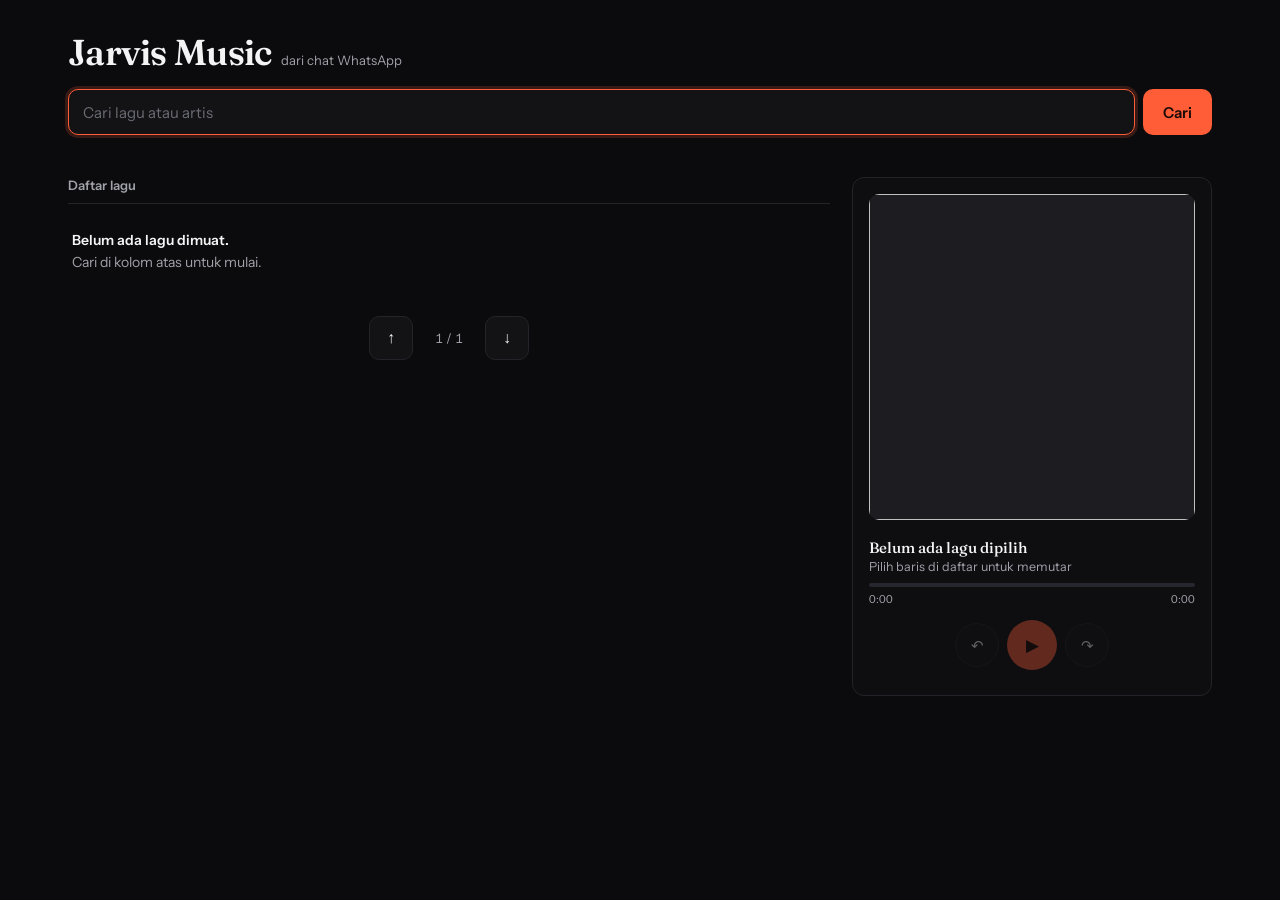
==== music.html @ 71421147 "fix(music): mobile layout — kill horizontal overflow, truncate long titles, reserve player space" ====
<!DOCTYPE html>
<html lang="id">
<head>
<meta charset="UTF-8">
<meta name="viewport" content="width=device-width, initial-scale=1, viewport-fit=cover">
<meta name="theme-color" content="#0b0b0d">
<title>Jarvis Music</title>
<link rel="preconnect" href="https://fonts.googleapis.com">
<link rel="preconnect" href="https://fonts.gstatic.com" crossorigin>
<link href="https://fonts.googleapis.com/css2?family=Fraunces:opsz,wght@9..144,500;9..144,600&family=Instrument+Sans:wght@400;500;600&display=swap" rel="stylesheet">
<style>
  :root {
    --surface: #0b0b0d;
    --raised: #131316;
    --line: #23232a;
    --ink: #f4f4f5;
    --ink-muted: #a1a1aa;
    --accent: #ff5c38;
    --row-h: 72px;
    --pad: 18px;
    --player-h: 168px;
  }

  * { box-sizing: border-box; }

  html, body {
    margin: 0;
    padding: 0;
    background: var(--surface);
    color: var(--ink);
    font-family: "Instrument Sans", -apple-system, BlinkMacSystemFont, "Segoe UI", sans-serif;
    -webkit-font-smoothing: antialiased;
    overscroll-behavior-y: none;
  }

  body {
    min-height: 100dvh;
    padding-bottom: calc(var(--player-h) + env(safe-area-inset-bottom, 0px));
    overflow-x: hidden;
  }

  .page {
    max-width: 1180px;
    margin: 0 auto;
    padding: 0 var(--pad) 32px;
    /* Belt and braces: nothing in this page should ever widen the body. */
    overflow-x: clip;
  }

  header { padding: 32px 0 18px; }

  .wordmark {
    display: flex;
    align-items: baseline;
    gap: 10px;
    flex-wrap: wrap;
  }

  .wordmark h1 {
    font-family: "Fraunces", Georgia, serif;
    font-weight: 600;
    font-size: clamp(26px, 7vw, 36px);
    letter-spacing: -0.02em;
    margin: 0;
    line-height: 1.15;
  }

  .wordmark span {
    color: var(--ink-muted);
    font-size: 13px;
  }

  .search {
    display: flex;
    gap: 8px;
    margin-top: 16px;
  }

  .search input {
    flex: 1;
    min-width: 0;
    height: 46px;
    padding: 0 14px;
    border-radius: 10px;
    border: 1px solid var(--line);
    background: var(--raised);
    color: var(--ink);
    font-family: inherit;
    font-size: 15px;
    outline: none;
  }

  .search input::placeholder { color: #6b6b74; }

  .search input:focus-visible {
    border-color: var(--accent);
    box-shadow: 0 0 0 3px rgba(255, 92, 56, 0.18);
  }

  .search button {
    height: 46px;
    padding: 0 20px;
    border-radius: 10px;
    border: 0;
    background: var(--accent);
    color: #1a0a05;
    font-family: inherit;
    font-size: 15px;
    font-weight: 600;
    cursor: pointer;
  }

  .search button:focus-visible {
    outline: 3px solid rgba(255, 92, 56, 0.5);
    outline-offset: 2px;
  }

  .panes {
    display: grid;
    gap: 22px;
    margin-top: 24px;
  }

  .section-head {
    display: flex;
    align-items: baseline;
    justify-content: space-between;
    gap: 12px;
    padding-bottom: 10px;
    border-bottom: 1px solid var(--line);
  }

  .section-head h2 {
    font-size: 13px;
    font-weight: 600;
    color: var(--ink-muted);
    margin: 0;
  }

  .section-head .count {
    font-size: 13px;
    color: var(--ink-muted);
    font-variant-numeric: tabular-nums;
  }

  ul.tracks { list-style: none; margin: 0; padding: 0; }

  li.track {
    position: relative;
    display: flex;
    align-items: center;
    gap: 12px;
    min-height: var(--row-h);
    padding: 13px 4px 13px 14px;
    border-bottom: 1px solid rgba(35, 35, 42, 0.6);
    cursor: pointer;
    /* Flex children must be allowed to shrink or a long title widens the row. */
    min-width: 0;
    overflow: hidden;
  }

  /* The marker is the selection state: the only thing telling you which
     row the player below is on. Not decoration. */
  li.track::before {
    content: "";
    position: absolute;
    left: 0;
    top: 50%;
    width: 3px;
    border-radius: 2px;
    background: transparent;
    transform: translateY(-50%);
    transition: height .18s ease, background-color .18s ease;
    height: 0;
  }

  li.track.active::before { height: 26px; background: var(--accent); }
  li.track:active { background: rgba(255, 255, 255, 0.03); }
  li.track:focus-visible { outline: 2px solid var(--accent); outline-offset: -2px; }

  .art {
    width: 44px;
    height: 44px;
    border-radius: 6px;
    background: #1c1c21;
    flex: 0 0 auto;
    object-fit: cover;
    display: block;
  }

  .meta { min-width: 0; flex: 1 1 auto; overflow: hidden; }

  .meta .title {
    font-family: "Fraunces", Georgia, serif;
    font-size: 16px;
    font-weight: 500;
    line-height: 1.25;
    margin: 0;
    overflow: hidden;
    text-overflow: ellipsis;
    white-space: nowrap;
  }

  .meta .artist {
    font-size: 13px;
    color: var(--ink-muted);
    margin: 2px 0 0;
    overflow: hidden;
    text-overflow: ellipsis;
    white-space: nowrap;
  }

  .time {
    font-size: 13px;
    color: var(--ink-muted);
    font-variant-numeric: tabular-nums;
    flex: 0 0 auto;
  }

  .state {
    padding: 26px 4px;
    color: var(--ink-muted);
    font-size: 14px;
    line-height: 1.55;
  }

  .state strong { color: var(--ink); font-weight: 600; }

  .skeleton {
    display: flex;
    align-items: center;
    gap: 12px;
    min-height: var(--row-h);
    padding: 10px 4px 10px 14px;
    border-bottom: 1px solid rgba(35, 35, 42, 0.6);
    min-width: 0;
    overflow: hidden;
  }

  .skeleton .bar {
    background: #191920;
    border-radius: 4px;
    animation: breathe 1.4s ease-in-out infinite;
  }

  .skeleton .sq { width: 44px; height: 44px; border-radius: 6px; flex: 0 0 auto; }
  .skeleton .fill { flex: 1 1 auto; min-width: 0; display: grid; gap: 8px; }
  .skeleton .fill i { display: block; height: 10px; max-width: 100%; }
  .skeleton .fill .w1 { width: 62%; }
  .skeleton .fill .w2 { width: 38%; }

  @keyframes breathe {
    0%, 100% { opacity: .5; }
    50% { opacity: .9; }
  }

  .pager {
    display: flex;
    align-items: center;
    justify-content: center;
    gap: 14px;
    padding: 16px 0 4px;
  }

  .pager button {
    width: 44px;
    height: 44px;
    border-radius: 10px;
    border: 1px solid var(--line);
    background: var(--raised);
    color: var(--ink);
    font-size: 16px;
    cursor: pointer;
    line-height: 1;
  }

  .pager button:focus-visible {
    outline: 3px solid rgba(255, 92, 56, 0.5);
    outline-offset: 2px;
  }

  .pager button:disabled { opacity: .35; cursor: default; }

  .pager .pos {
    font-size: 13px;
    color: var(--ink-muted);
    font-variant-numeric: tabular-nums;
    min-width: 44px;
    text-align: center;
  }

  .player {
    position: fixed;
    left: 0;
    right: 0;
    bottom: 0;
    z-index: 20;
    background: #0e0e11;
    border-top: 1px solid var(--line);
    padding: 11px var(--pad) calc(11px + env(safe-area-inset-bottom, 0px));
  }

  .player-inner {
    max-width: 1180px;
    margin: 0 auto;
    display: flex;
    align-items: center;
    gap: 12px;
  }

  .player-row {
    display: flex;
    align-items: center;
    gap: 12px;
    min-width: 0;
    flex: 1 1 auto;
  }

  .art-lg {
    width: 48px;
    height: 48px;
    border-radius: 8px;
    background: #1c1c21;
    object-fit: cover;
    flex: 0 0 auto;
  }

  .now { min-width: 0; flex: 1 1 auto; overflow: hidden; }

  .now .title {
    font-family: "Fraunces", Georgia, serif;
    font-size: 15px;
    font-weight: 500;
    margin: 0;
    overflow: hidden;
    text-overflow: ellipsis;
    white-space: nowrap;
  }

  .now .artist {
    font-size: 12.5px;
    color: var(--ink-muted);
    margin: 2px 0 0;
    overflow: hidden;
    text-overflow: ellipsis;
    white-space: nowrap;
  }

  .bar-track {
    position: relative;
    height: 4px;
    border-radius: 2px;
    background: #26262e;
    margin: 9px 0 0;
    cursor: pointer;
  }

  .bar-track:focus-visible { outline: 2px solid var(--accent); outline-offset: 3px; }

  .bar-fill {
    position: absolute;
    inset: 0 auto 0 0;
    width: 0%;
    border-radius: 2px;
    background: var(--accent);
  }

  .bar-times {
    display: flex;
    justify-content: space-between;
    font-size: 11px;
    color: var(--ink-muted);
    font-variant-numeric: tabular-nums;
    margin-top: 5px;
  }

  .transport {
    display: flex;
    align-items: center;
    gap: 8px;
    flex: 0 0 auto;
  }

  .transport button {
    width: 44px;
    height: 44px;
    border-radius: 50%;
    border: 1px solid var(--line);
    background: var(--raised);
    color: var(--ink);
    cursor: pointer;
    display: grid;
    place-items: center;
    font-size: 15px;
    line-height: 1;
  }

  .transport button:focus-visible {
    outline: 3px solid rgba(255, 92, 56, 0.5);
    outline-offset: 2px;
  }

  .transport button:disabled { opacity: .35; cursor: default; }

  .transport button.primary {
    width: 50px;
    height: 50px;
    background: var(--accent);
    border: 0;
    color: #1a0a05;
    font-size: 17px;
  }

  .notice {
    max-width: 1180px;
    margin: 9px auto 0;
    font-size: 12px;
    color: var(--ink-muted);
    line-height: 1.45;
  }

  .notice a { color: var(--accent); text-decoration: none; }
  .notice a:hover { text-decoration: underline; }

  /* Fallback embed. Shown only when a track has no playable preview,
     with the reason stated in .notice. */
  .embed-wrap {
    display: none;
    margin-top: 12px;
    border-radius: 10px;
    overflow: hidden;
    background: #000;
    aspect-ratio: 16 / 9;
  }

  .embed-wrap.on { display: block; }
  .embed-wrap iframe { width: 100%; height: 100%; border: 0; display: block; }

  @media (min-width: 700px) {
    .panes {
      grid-template-columns: minmax(0, 1fr) 360px;
      align-items: start;
    }

    .player {
      position: sticky;
      top: 18px;
      bottom: auto;
      border: 1px solid var(--line);
      border-radius: 12px;
      padding: 16px;
    }

    .player-inner { display: block; }

    .player-row { display: block; }

    .art-lg {
      width: 100%;
      height: auto;
      aspect-ratio: 1;
      border-radius: 10px;
      margin-bottom: 14px;
    }

    .transport { justify-content: center; margin-top: 14px; }

    body { padding-bottom: 32px; }
  }

  @media (max-width: 360px) {
    :root { --pad: 14px; }
    .transport button { width: 40px; height: 40px; }
    .transport button.primary { width: 46px; height: 46px; }
    .art-lg { width: 44px; height: 44px; }
  }
</style>
</head>
<body>

<div class="page">
  <header>
    <div class="wordmark">
      <h1>Jarvis Music</h1>
      <span>dari chat WhatsApp</span>
    </div>
    <div class="search">
      <input id="q" type="search" inputmode="search" autocomplete="off" placeholder="Cari lagu atau artis" aria-label="Cari lagu atau artis">
      <button id="go" type="button">Cari</button>
    </div>
  </header>

  <div class="panes">
    <section aria-labelledby="listhead">
      <div class="section-head">
        <h2 id="listhead">Daftar lagu</h2>
        <span class="count" id="count"></span>
      </div>
      <div id="list" role="list"></div>
      <div class="pager" id="pager" hidden>
        <button id="prev" type="button" aria-label="Halaman sebelumnya">&#8593;</button>
        <span class="pos" id="pos" aria-live="polite">1 / 1</span>
        <button id="next" type="button" aria-label="Halaman berikutnya">&#8595;</button>
      </div>
    </section>

    <section class="player" aria-labelledby="nowhead">
      <div class="player-inner">
        <div class="player-row">
          <img id="artLg" class="art-lg" alt="" width="52" height="52">
          <div class="now">
            <h2 id="nowhead" class="title">Belum ada lagu dipilih</h2>
            <p class="artist" id="artist">Pilih baris di daftar untuk memutar</p>
            <div class="bar-track" id="barTrack" role="slider" tabindex="0"
                 aria-label="Posisi lagu" aria-valuemin="0" aria-valuemax="100" aria-valuenow="0">
              <div class="bar-fill" id="barFill"></div>
            </div>
            <div class="bar-times">
              <span id="tCur">0:00</span>
              <span id="tDur">0:00</span>
            </div>
          </div>
        </div>
        <div class="transport">
          <button id="back" type="button" aria-label="Mundur 10 detik" disabled>&#8630;</button>
          <button id="play" class="primary" type="button" aria-label="Putar" disabled>&#9654;</button>
          <button id="fwd" type="button" aria-label="Maju 10 detik" disabled>&#8631;</button>
        </div>
      </div>
      <p class="notice" id="notice"></p>
      <div class="embed-wrap" id="embedWrap">
        <iframe id="embed" src="" title="Pemutar cadangan" allow="autoplay; encrypted-media" allowfullscreen loading="lazy"></iframe>
      </div>
    </section>
  </div>
</div>

<audio id="audio" preload="none" crossorigin="anonymous"></audio>

<script>
(function () {
  'use strict';

  var PAGE_SIZE = 6;
  var ITUNES = 'https://itunes.apple.com/search';

  var qEl = document.getElementById('q');
  var goEl = document.getElementById('go');
  var listEl = document.getElementById('list');
  var countEl = document.getElementById('count');
  var pagerEl = document.getElementById('pager');
  var prevEl = document.getElementById('prev');
  var nextEl = document.getElementById('next');
  var posEl = document.getElementById('pos');

  var audio = document.getElementById('audio');
  var artLg = document.getElementById('artLg');
  var titleEl = document.getElementById('nowhead');
  var artistEl = document.getElementById('artist');
  var playBtn = document.getElementById('play');
  var backBtn = document.getElementById('back');
  var fwdBtn = document.getElementById('fwd');
  var barTrack = document.getElementById('barTrack');
  var barFill = document.getElementById('barFill');
  var tCur = document.getElementById('tCur');
  var tDur = document.getElementById('tDur');
  var noticeEl = document.getElementById('notice');
  var embedWrap = document.getElementById('embedWrap');
  var embedEl = document.getElementById('embed');

  var tracks = [];
  var page = 1;
  var selectedKey = null;

  var params = new URLSearchParams(location.search);
  var initialQuery = (params.get('q') || '').trim();

  function fmt(sec) {
    if (!isFinite(sec) || sec < 0) sec = 0;
    var m = Math.floor(sec / 60);
    var s = Math.floor(sec % 60);
    return m + ':' + (s < 10 ? '0' : '') + s;
  }

  function escapeHtml(s) {
    return String(s == null ? '' : s)
      .replace(/&/g, '&amp;').replace(/</g, '&lt;').replace(/>/g, '&gt;')
      .replace(/"/g, '&quot;').replace(/'/g, '&#39;');
  }

  function clearEmbed() {
    embedWrap.classList.remove('on');
    embedEl.src = '';
  }

  /* Loading state keeps the real row height so the list never jumps. */
  function renderSkeleton() {
    listEl.innerHTML = '';
    countEl.textContent = '';
    pagerEl.hidden = true;
    for (var i = 0; i < 4; i++) {
      var row = document.createElement('div');
      row.className = 'skeleton';
      // Widths live in CSS classes, not inline styles: an inline % on a flex
      // child is what let a stale skeleton row widen the page.
      row.innerHTML =
        '<div class="bar sq"></div>' +
        '<div class="fill"><i class="bar w1"></i><i class="bar w2"></i></div>';
      listEl.appendChild(row);
    }
  }

  function renderState(html) {
    listEl.innerHTML = '<div class="state">' + html + '</div>';
    countEl.textContent = '';
    pagerEl.hidden = true;
  }

  function renderList() {
    listEl.innerHTML = '';
    countEl.textContent = tracks.length + ' lagu';

    var pages = Math.max(1, Math.ceil(tracks.length / PAGE_SIZE));
    if (page > pages) page = pages;
    posEl.textContent = page + ' / ' + pages;
    pagerEl.hidden = tracks.length <= PAGE_SIZE;
    prevEl.disabled = page <= 1;
    nextEl.disabled = page >= pages;

    var start = (page - 1) * PAGE_SIZE;

    tracks.slice(start, start + PAGE_SIZE).forEach(function (t) {
      var li = document.createElement('li');
      li.className = 'track' + (t.key === selectedKey ? ' active' : '');
      li.setAttribute('role', 'listitem');
      li.tabIndex = 0;
      li.dataset.key = t.key;

      var art = document.createElement('img');
      art.className = 'art';
      art.alt = '';
      art.width = 44;
      art.height = 44;
      art.loading = 'lazy';
      art.src = t.art ? t.art.replace('100x100', '200x200') : '';
      if (!art.src) art.style.visibility = 'hidden';

      var meta = document.createElement('div');
      meta.className = 'meta';
      var h = document.createElement('p');
      h.className = 'title';
      h.textContent = t.title;
      var a = document.createElement('p');
      a.className = 'artist';
      a.textContent = t.artist;
      meta.appendChild(h);
      meta.appendChild(a);

      var time = document.createElement('span');
      time.className = 'time';
      time.textContent = typeof t.seconds === 'number' ? fmt(t.seconds) : '';

      li.appendChild(art);
      li.appendChild(meta);
      li.appendChild(time);

      li.addEventListener('click', function () { select(t); });
      li.addEventListener('keydown', function (e) {
        if (e.key === 'Enter' || e.key === ' ') { e.preventDefault(); select(t); }
      });

      listEl.appendChild(li);
    });
  }

  function setEnabled(on) {
    playBtn.disabled = !on;
    backBtn.disabled = !on;
    fwdBtn.disabled = !on;
    barTrack.setAttribute('aria-disabled', on ? 'false' : 'true');
  }

  function select(t) {
    selectedKey = t.key;

    document.querySelectorAll('li.track').forEach(function (el) {
      el.classList.toggle('active', el.dataset.key === t.key);
    });

    titleEl.textContent = t.title;
    artistEl.textContent = t.artist;
    artLg.src = t.art ? t.art.replace('100x100', '300x300') : '';
    artLg.alt = t.art ? ('Sampul ' + t.title) : '';

    clearEmbed();

    // Playable only with a preview URL. Without one the row still selects and
    // the embed takes over, with the reason stated instead of failing quietly.
    if (!t.preview) {
      audio.removeAttribute('src');
      audio.load();
      barFill.style.width = '0%';
      tCur.textContent = '0:00';
      tDur.textContent = typeof t.seconds === 'number' ? fmt(t.seconds) : '0:00';
      setEnabled(false);
      embedWrap.classList.add('on');
      embedEl.src = 'https://www.youtube-nocookie.com/embed?listType=search&list=' +
        encodeURIComponent(t.title + ' ' + t.artist) + '&autoplay=1&rel=0';
      noticeEl.innerHTML = 'Lagu ini tidak punya cuplikan audio, jadi diputar lewat pemutar cadangan. ' +
        '<a href="https://www.youtube.com/results?search_query=' +
        encodeURIComponent(t.title + ' ' + t.artist) + '" target="_blank" rel="noopener">Buka di YouTube</a>';
      return;
    }

    noticeEl.textContent = 'Cuplikan resmi 30 detik dari iTunes.';
    audio.src = t.preview;
    setEnabled(true);
    var p = audio.play();
    if (p && typeof p.catch === 'function') {
      p.catch(function (err) {
        noticeEl.textContent = 'Tekan tombol putar untuk mulai (' + (err && err.name ? err.name : 'diblokir') + ').';
      });
    }
  }

  function search(query) {
    renderSkeleton();
    var term = query || 'top hits 2026';
    fetch(ITUNES + '?term=' + encodeURIComponent(term) + '&entity=song&limit=24&media=music')
      .then(function (r) {
        if (!r.ok) throw new Error('HTTP ' + r.status);
        return r.json();
      })
      .then(function (data) {
        var rows = (data && data.results) || [];
        tracks = rows
          .filter(function (r) { return r.previewUrl || r.trackName; })
          .map(function (r, i) {
            return {
              key: (r.trackId || i) + ':' + (r.trackName || ''),
              title: r.trackName || 'Tanpa judul',
              artist: r.artistName || 'Artis tidak diketahui',
              art: r.artworkUrl100 || '',
              preview: r.previewUrl || '',
              seconds: r.trackTimeMillis ? Math.round(r.trackTimeMillis / 1000) : undefined
            };
          });

        if (!tracks.length) {
          renderState('<strong>Tidak ada hasil untuk "' + escapeHtml(query) + '".</strong><br>Coba kata kunci lain, atau nama artisnya saja.');
          return;
        }

        page = 1;
        selectedKey = null;
        renderList();
        select(tracks[0]);
      })
      .catch(function (err) {
        tracks = [];
        renderState('<strong>Koneksi ke server pencarian gagal.</strong><br>Coba cari ulang. Kalau masih gagal, periksa koneksi internet. (' + escapeHtml(err.message || 'error') + ')');
      });
  }

  function paintProgress() {
    var d = audio.duration;
    var c = audio.currentTime;
    if (isFinite(d) && d > 0) {
      barFill.style.width = (c / d * 100).toFixed(2) + '%';
      barTrack.setAttribute('aria-valuenow', Math.round(c / d * 100));
      tDur.textContent = fmt(d);
    } else {
      barFill.style.width = '0%';
      barTrack.setAttribute('aria-valuenow', 0);
    }
    tCur.textContent = fmt(c);
  }

  goEl.addEventListener('click', function () { search(qEl.value.trim()); });

  qEl.addEventListener('keydown', function (e) {
    if (e.key === 'Enter') { e.preventDefault(); search(qEl.value.trim()); }
  });

  prevEl.addEventListener('click', function () { if (page > 1) { page--; renderList(); } });
  nextEl.addEventListener('click', function () {
    if (page < Math.ceil(tracks.length / PAGE_SIZE)) { page++; renderList(); }
  });

  playBtn.addEventListener('click', function () {
    if (!audio.src) return;
    if (audio.paused) { audio.play().catch(function () {}); }
    else { audio.pause(); }
  });

  backBtn.addEventListener('click', function () {
    if (!audio.src) return;
    audio.currentTime = Math.max(0, audio.currentTime - 10);
  });

  fwdBtn.addEventListener('click', function () {
    if (!audio.src || !isFinite(audio.duration)) return;
    audio.currentTime = Math.min(audio.duration, audio.currentTime + 10);
  });

  function seekFromEvent(e) {
    if (!audio.src || !isFinite(audio.duration) || audio.duration <= 0) return;
    var rect = barTrack.getBoundingClientRect();
    var x = (e.touches ? e.touches[0].clientX : e.clientX) - rect.left;
    var ratio = Math.min(1, Math.max(0, x / rect.width));
    audio.currentTime = ratio * audio.duration;
  }

  barTrack.addEventListener('click', seekFromEvent);
  barTrack.addEventListener('keydown', function (e) {
    if (!audio.src || !isFinite(audio.duration)) return;
    if (e.key === 'ArrowRight') { e.preventDefault(); audio.currentTime = Math.min(audio.duration, audio.currentTime + 5); }
    if (e.key === 'ArrowLeft') { e.preventDefault(); audio.currentTime = Math.max(0, audio.currentTime - 5); }
  });

  audio.addEventListener('timeupdate', paintProgress);
  audio.addEventListener('loadedmetadata', paintProgress);
  audio.addEventListener('play', function () {
    playBtn.innerHTML = '&#10073;&#10073;';
    playBtn.setAttribute('aria-label', 'Jeda');
  });
  audio.addEventListener('pause', function () {
    playBtn.innerHTML = '&#9654;';
    playBtn.setAttribute('aria-label', 'Putar');
  });
  audio.addEventListener('ended', function () { barFill.style.width = '100%'; });
  audio.addEventListener('error', function () {
    if (!audio.src) return;
    noticeEl.textContent = 'Cuplikan gagal dimuat. Coba pilih lagu lain atau pencarian ulang.';
  });

  // Init. The query arrives from the WhatsApp link, so the first search runs
  // without the user touching anything.
  if (initialQuery) {
    qEl.value = initialQuery;
    search(initialQuery);
  } else {
    qEl.focus();
    renderState('<strong>Belum ada lagu dimuat.</strong><br>Cari di kolom atas untuk mulai.');
  }
})();
</script>
</body>
</html>
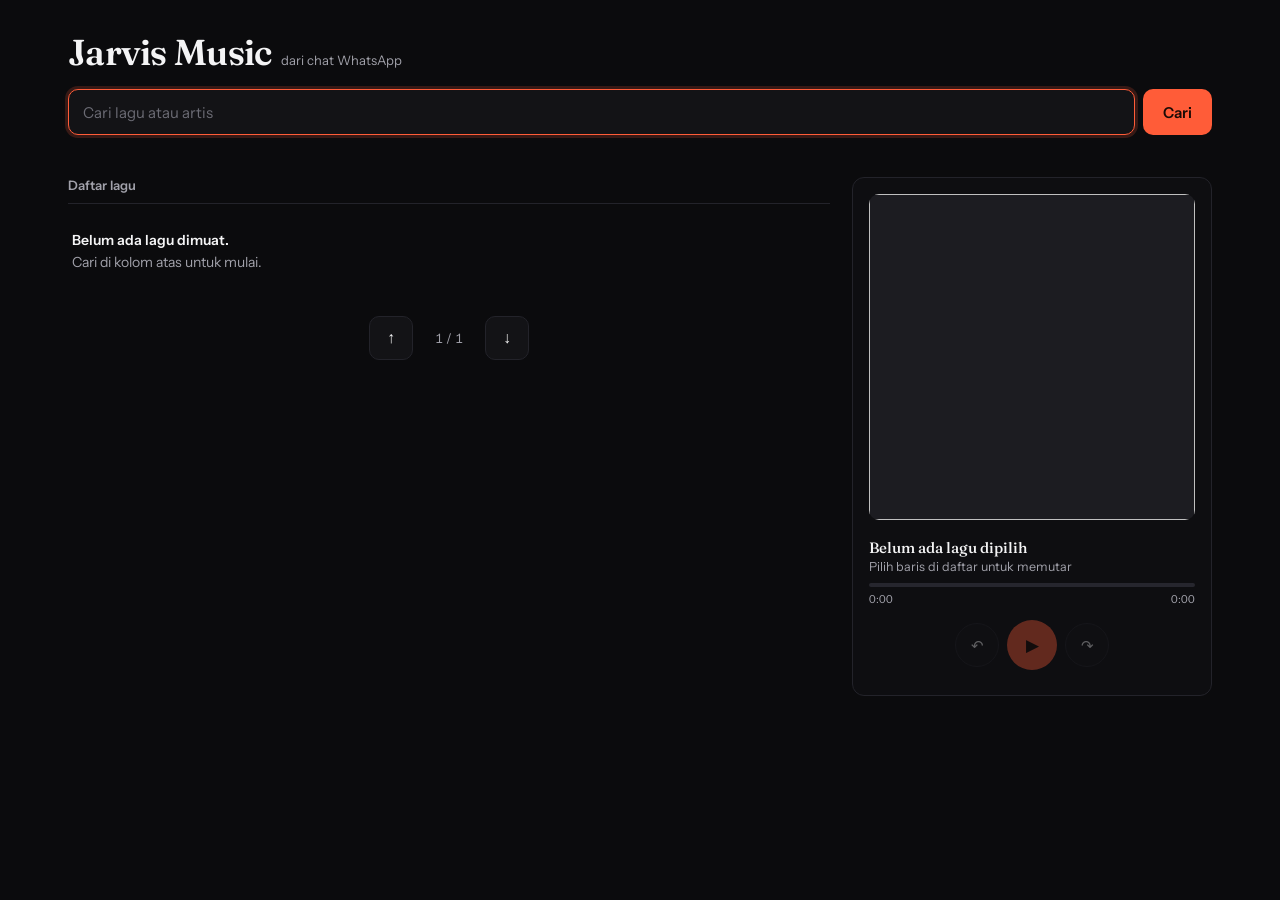
==== commit a3bf0a36: "fix(music): width:0 on meta so long titles ellipsis; friendlier autoplay notice" ====
--- a/music.html
+++ b/music.html
@@ -188,7 +188,9 @@
     display: block;
   }
 
-  .meta { min-width: 0; flex: 1 1 auto; overflow: hidden; }
+  /* The shrinking half of the row. width:0 (not just min-width:0) is what makes
+     flexbox actually honour the ellipsis on a long title in every engine. */
+  .meta { width: 0; min-width: 0; flex: 1 1 auto; overflow: hidden; }
 
   .meta .title {
     font-family: "Fraunces", Georgia, serif;
@@ -718,7 +720,11 @@
     var p = audio.play();
     if (p && typeof p.catch === 'function') {
       p.catch(function (err) {
-        noticeEl.textContent = 'Tekan tombol putar untuk mulai (' + (err && err.name ? err.name : 'diblokir') + ').';
+        // Autoplay is blocked until the page has had one real user gesture.
+        // Say what to do, not what the browser called the error.
+        noticeEl.textContent = (err && err.name === 'NotAllowedError')
+          ? 'Tap tombol putar untuk mulai.'
+          : 'Cuplikan tidak bisa diputar. Coba lagu lain.';
       });
     }
   }
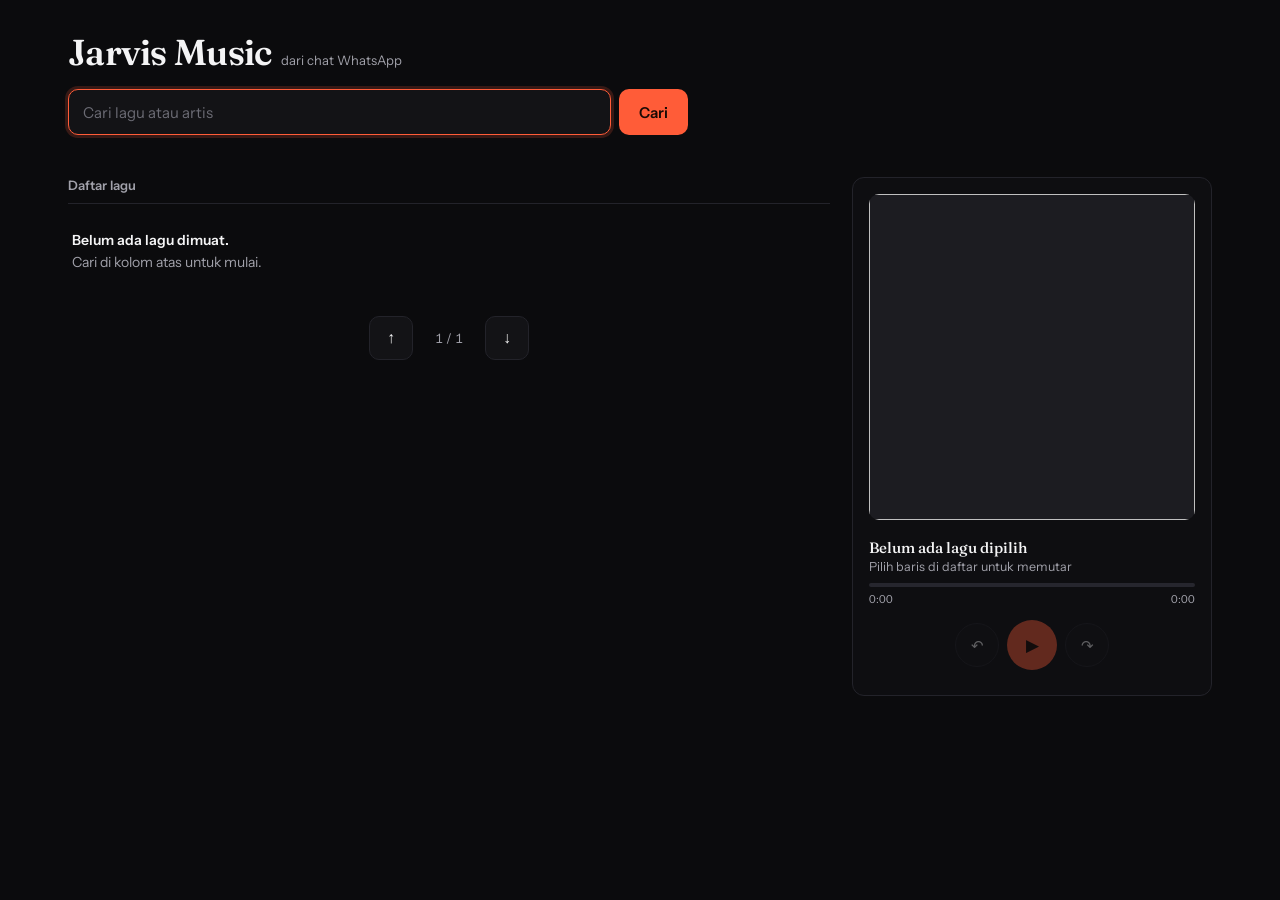
==== commit 6b403667: "fix(music): cap search width on desktop so it does not dwarf the button" ====
--- a/music.html
+++ b/music.html
@@ -74,6 +74,8 @@
     display: flex;
     gap: 8px;
     margin-top: 16px;
+    /* On a wide screen a full-width field dwarfs the button beside it. */
+    max-width: 620px;
   }
 
   .search input {
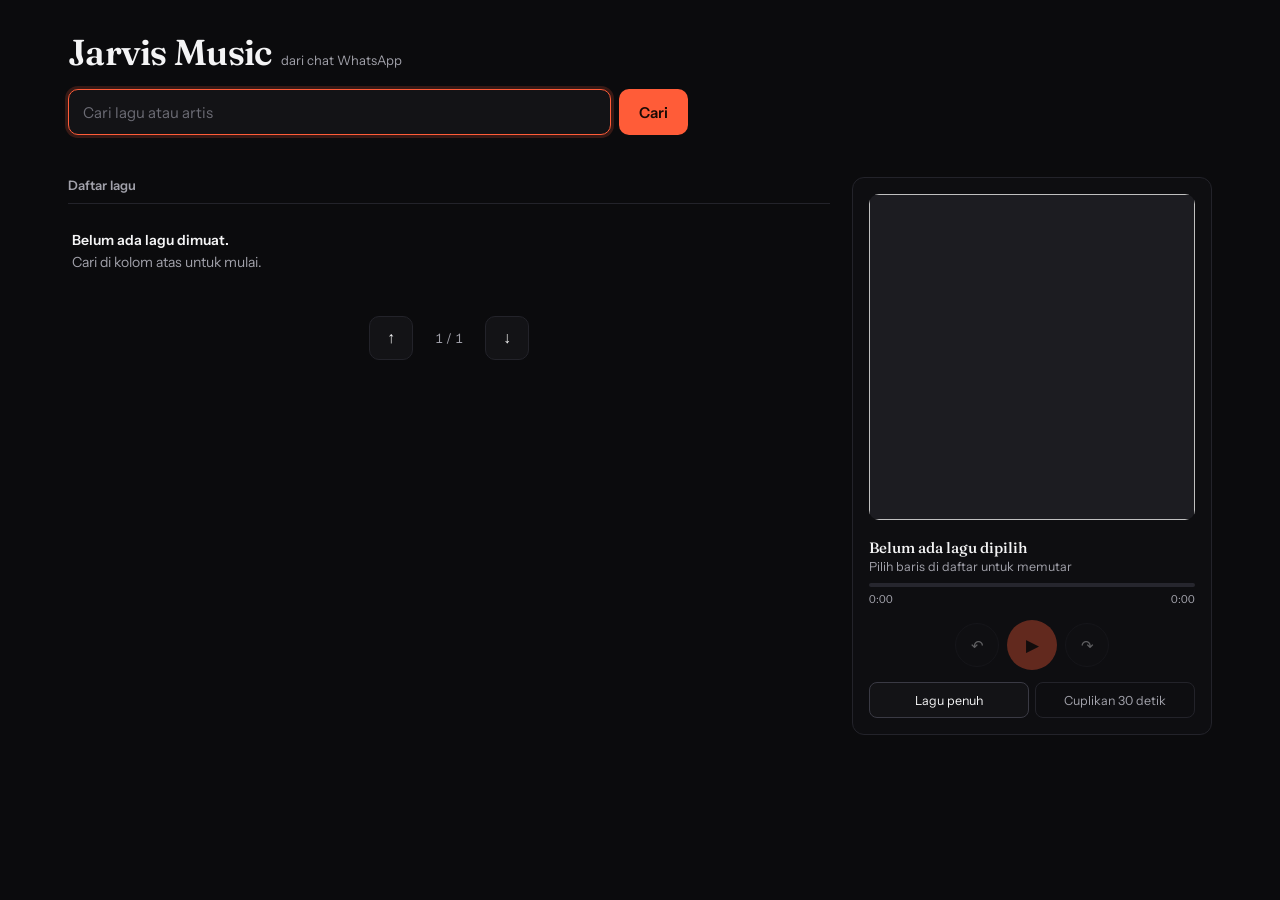
==== commit f56de75f: "feat(music): full songs via YouTube IFrame player, clip mode as opt-in Was: every track played a 30 " ====
--- a/music.html
+++ b/music.html
@@ -439,6 +439,39 @@
 
   .embed-wrap.on { display: block; }
   .embed-wrap iframe { width: 100%; height: 100%; border: 0; display: block; }
+
+  /* Source switch. Two real options, nothing decorative. */
+  .modes {
+    display: flex;
+    gap: 6px;
+    margin-top: 12px;
+  }
+
+  .mode {
+    flex: 1 1 0;
+    min-width: 0;
+    height: 36px;
+    border-radius: 8px;
+    border: 1px solid var(--line);
+    background: transparent;
+    color: var(--ink-muted);
+    font: inherit;
+    font-size: 12.5px;
+    cursor: pointer;
+  }
+
+  .mode:hover { color: var(--ink); border-color: #3a3a44; }
+
+  .mode.on {
+    background: var(--raised);
+    color: var(--ink);
+    border-color: #3a3a44;
+  }
+
+  .mode:focus-visible {
+    outline: 3px solid rgba(255, 92, 56, 0.5);
+    outline-offset: 2px;
+  }
 
   @media (min-width: 700px) {
     .panes {
@@ -532,8 +565,13 @@
         </div>
       </div>
       <p class="notice" id="notice"></p>
+      <div class="modes">
+        <button id="modeFull" class="mode on" type="button" aria-pressed="true">Lagu penuh</button>
+        <button id="modeClip" class="mode" type="button" aria-pressed="false">Cuplikan 30 detik</button>
+      </div>
       <div class="embed-wrap" id="embedWrap">
-        <iframe id="embed" src="" title="Pemutar cadangan" allow="autoplay; encrypted-media" allowfullscreen loading="lazy"></iframe>
+        <iframe id="embed" src="" title="Pemutar lagu penuh"
+                allow="autoplay; encrypted-media; picture-in-picture" allowfullscreen></iframe>
       </div>
     </section>
   </div>
@@ -541,6 +579,7 @@
 
 <audio id="audio" preload="none" crossorigin="anonymous"></audio>
 
+<script src="https://www.youtube.com/iframe_api"></script>
 <script>
 (function () {
   'use strict';
@@ -571,13 +610,43 @@
   var noticeEl = document.getElementById('notice');
   var embedWrap = document.getElementById('embedWrap');
   var embedEl = document.getElementById('embed');
+  var modeFull = document.getElementById('modeFull');
+  var modeClip = document.getElementById('modeClip');
 
   var tracks = [];
   var page = 1;
   var selectedKey = null;
+  // 'full' plays the whole song through the YouTube player; 'clip' plays the
+  // 30 s iTunes preview in the plain <audio> element. Full is the default
+  // because a 30 s sample is not what anyone came here for.
+  var mode = 'full';
+  var ytPlayer = null;
 
   var params = new URLSearchParams(location.search);
   var initialQuery = (params.get('q') || '').trim();
+  // The bot resolves exactly one id for the song the user asked for. That row
+  // gets real full-song playback; the rest of the list is a starting point.
+  var initialVideoId = (params.get('v') || '').replace(/[^A-Za-z0-9_-]/g, '');
+
+  /* Attach the bot's video id to the best-matching row after the list loads.
+     Title match first, then artist, so the id never lands on a wrong song. */
+  function applyInitialVideoId() {
+    if (!initialVideoId || !tracks.length) return;
+    var q = initialQuery.toLowerCase();
+    var best = null;
+    var bestScore = 0;
+    tracks.forEach(function (t) {
+      var hay = (t.title + ' ' + t.artist).toLowerCase();
+      var score = 0;
+      if (hay.indexOf(q) !== -1 && q) score += 2;
+      // Word overlap as a cheap similarity, no dependency needed.
+      q.split(/\s+/).forEach(function (w) {
+        if (w.length > 2 && hay.indexOf(w) !== -1) score += 1;
+      });
+      if (score > bestScore) { bestScore = score; best = t; }
+    });
+    if (best) best.videoId = initialVideoId;
+  }
 
   function fmt(sec) {
     if (!isFinite(sec) || sec < 0) sec = 0;
@@ -590,11 +659,6 @@
     return String(s == null ? '' : s)
       .replace(/&/g, '&amp;').replace(/</g, '&lt;').replace(/>/g, '&gt;')
       .replace(/"/g, '&quot;').replace(/'/g, '&#39;');
-  }
-
-  function clearEmbed() {
-    embedWrap.classList.remove('on');
-    embedEl.src = '';
   }
 
   /* Loading state keeps the real row height so the list never jumps. */
@@ -684,6 +748,17 @@
     barTrack.setAttribute('aria-disabled', on ? 'false' : 'true');
   }
 
+  function setMode(next) {
+    mode = next;
+    var full = next === 'full';
+    modeFull.classList.toggle('on', full);
+    modeClip.classList.toggle('on', !full);
+    modeFull.setAttribute('aria-pressed', full ? 'true' : 'false');
+    modeClip.setAttribute('aria-pressed', full ? 'false' : 'true');
+    var cur = tracks.filter(function (t) { return t.key === selectedKey; })[0];
+    if (cur) select(cur);
+  }
+
   function select(t) {
     selectedKey = t.key;
 
@@ -696,26 +771,59 @@
     artLg.src = t.art ? t.art.replace('100x100', '300x300') : '';
     artLg.alt = t.art ? ('Sampul ' + t.title) : '';
 
-    clearEmbed();
-
-    // Playable only with a preview URL. Without one the row still selects and
-    // the embed takes over, with the reason stated instead of failing quietly.
+    // Stop whichever source was running before switching.
+    audio.pause();
+    audio.removeAttribute('src');
+    audio.load();
+    if (ytPlayer && ytPlayer.stopVideo) { try { ytPlayer.stopVideo(); } catch (e) {} }
+    embedWrap.classList.remove('on');
+
+    if (mode === 'clip') {
+      selectClip(t);
+    } else {
+      selectFull(t);
+    }
+  }
+
+  /* Full song. The YouTube IFrame player is the only source that can legally
+     and reliably serve a whole track from a static page: it is served by
+     YouTube itself, so there is no CORS wall and no server in the middle.
+     The bot resolves one video id per link; rows without one fall back to the
+     clip, with a YouTube search link beside it. */
+  function selectFull(t) {
+    var videoId = t.videoId;
+    if (!videoId) {
+      noticeEl.innerHTML = 'Lagu ini belum punya padanan video, jadi diputar sebagai cuplikan. ' +
+        '<a href="https://www.youtube.com/results?search_query=' +
+        encodeURIComponent(t.title + ' ' + t.artist) + '" target="_blank" rel="noopener">Cari di YouTube</a>';
+      selectClip(t);
+      return;
+    }
+
+    noticeEl.textContent = 'Lagu penuh diputar lewat pemutar YouTube resmi.';
+    embedWrap.classList.add('on');
+    setEnabled(true);
+    barFill.style.width = '0%';
+    tCur.textContent = '0:00';
+    tDur.textContent = typeof t.seconds === 'number' ? fmt(t.seconds) : '0:00';
+
+    if (ytPlayer && ytPlayer.loadVideoById) {
+      ytPlayer.loadVideoById(videoId);
+      return;
+    }
+    // First use: the API script may still be loading. Stash the id and let the
+    // ready handler start it, instead of racing the script.
+    pendingVideoId = videoId;
+  }
+
+  function selectClip(t) {
     if (!t.preview) {
-      audio.removeAttribute('src');
-      audio.load();
-      barFill.style.width = '0%';
-      tCur.textContent = '0:00';
-      tDur.textContent = typeof t.seconds === 'number' ? fmt(t.seconds) : '0:00';
+      noticeEl.innerHTML = 'Cuplikan tidak tersedia. ' +
+        '<a href="https://www.youtube.com/results?search_query=' +
+        encodeURIComponent(t.title + ' ' + t.artist) + '" target="_blank" rel="noopener">Cari di YouTube</a>';
       setEnabled(false);
-      embedWrap.classList.add('on');
-      embedEl.src = 'https://www.youtube-nocookie.com/embed?listType=search&list=' +
-        encodeURIComponent(t.title + ' ' + t.artist) + '&autoplay=1&rel=0';
-      noticeEl.innerHTML = 'Lagu ini tidak punya cuplikan audio, jadi diputar lewat pemutar cadangan. ' +
-        '<a href="https://www.youtube.com/results?search_query=' +
-        encodeURIComponent(t.title + ' ' + t.artist) + '" target="_blank" rel="noopener">Buka di YouTube</a>';
       return;
     }
-
     noticeEl.textContent = 'Cuplikan resmi 30 detik dari iTunes.';
     audio.src = t.preview;
     setEnabled(true);
@@ -742,7 +850,7 @@
       .then(function (data) {
         var rows = (data && data.results) || [];
         tracks = rows
-          .filter(function (r) { return r.previewUrl || r.trackName; })
+          .filter(function (r) { return r.trackName; })
           .map(function (r, i) {
             return {
               key: (r.trackId || i) + ':' + (r.trackName || ''),
@@ -759,16 +867,74 @@
           return;
         }
 
+        // The one id the bot resolved wins for the song it named; every other
+        // row is played by handing YouTube the search, which keeps the page
+        // backend-free.
+        applyInitialVideoId();
+
         page = 1;
         selectedKey = null;
         renderList();
-        select(tracks[0]);
+        var first = tracks.filter(function (t) { return t.videoId; })[0] || tracks[0];
+        select(first);
       })
       .catch(function (err) {
         tracks = [];
         renderState('<strong>Koneksi ke server pencarian gagal.</strong><br>Coba cari ulang. Kalau masih gagal, periksa koneksi internet. (' + escapeHtml(err.message || 'error') + ')');
       });
   }
+
+  // ── YouTube IFrame player ───────────────────────────────────────────────
+  // Serves the whole song. It has to be the real iframe API (not a plain
+  // <iframe src>) because only the API gives us progress, play/pause and seek,
+  // which the transport row and the progress bar are wired to.
+  var pendingVideoId = null;
+
+  window.onYouTubeIframeAPIReady = function () {
+    ytPlayer = new YT.Player('embed', {
+      width: '100%',
+      height: '100%',
+      playerVars: { rel: '0', playsinline: 1, origin: location.origin },
+      events: {
+        onReady: function () {
+          if (pendingVideoId) { ytPlayer.loadVideoById(pendingVideoId); pendingVideoId = null; }
+        },
+        onStateChange: function (e) {
+          if (e.data === YT.PlayerState.PLAYING) {
+            playBtn.innerHTML = '&#10073;&#10073;';
+            playBtn.setAttribute('aria-label', 'Jeda');
+          } else if (e.data === YT.PlayerState.PAUSED || e.data === YT.PlayerState.ENDED) {
+            playBtn.innerHTML = '&#9654;';
+            playBtn.setAttribute('aria-label', 'Putar');
+          }
+        },
+        onError: function () {
+          // Some uploads forbid embedding. Fall back to the clip rather than
+          // leaving a dead black rectangle.
+          noticeEl.innerHTML = 'Video ini tidak bisa diputar di halaman. Dicoba sebagai cuplikan. ' +
+            '<a href="https://www.youtube.com/results?search_query=' +
+            encodeURIComponent((titleEl.textContent || '') + ' ' + (artistEl.textContent || '')) +
+            '" target="_blank" rel="noopener">Buka di YouTube</a>';
+          if (mode === 'full') { mode = 'clip'; modeFull.classList.remove('on'); modeClip.classList.add('on'); }
+          var cur = tracks.filter(function (t) { return t.key === selectedKey; })[0];
+          if (cur) selectClip(cur);
+        }
+      }
+    });
+  };
+
+  // The player's own clock drives the bar while it is the active source.
+  setInterval(function () {
+    if (mode !== 'full' || !ytPlayer || !ytPlayer.getCurrentTime) return;
+    var d = ytPlayer.getDuration ? ytPlayer.getDuration() : 0;
+    var c = ytPlayer.getCurrentTime() || 0;
+    if (d > 0) {
+      barFill.style.width = (c / d * 100).toFixed(2) + '%';
+      barTrack.setAttribute('aria-valuenow', Math.round(c / d * 100));
+      tDur.textContent = fmt(d);
+    }
+    tCur.textContent = fmt(c);
+  }, 500);
 
   function paintProgress() {
     var d = audio.duration;
@@ -796,35 +962,68 @@
   });
 
   playBtn.addEventListener('click', function () {
+    if (mode === 'full') {
+      if (!ytPlayer || !ytPlayer.getPlayerState) return;
+      if (ytPlayer.getPlayerState() === 1) ytPlayer.pauseVideo();
+      else ytPlayer.playVideo();
+      return;
+    }
     if (!audio.src) return;
     if (audio.paused) { audio.play().catch(function () {}); }
     else { audio.pause(); }
   });
 
   backBtn.addEventListener('click', function () {
+    if (mode === 'full') {
+      if (!ytPlayer || !ytPlayer.getCurrentTime) return;
+      ytPlayer.seekTo(Math.max(0, ytPlayer.getCurrentTime() - 10), true);
+      return;
+    }
     if (!audio.src) return;
     audio.currentTime = Math.max(0, audio.currentTime - 10);
   });
 
   fwdBtn.addEventListener('click', function () {
+    if (mode === 'full') {
+      if (!ytPlayer || !ytPlayer.getCurrentTime) return;
+      var dur = ytPlayer.getDuration ? ytPlayer.getDuration() : 0;
+      ytPlayer.seekTo(Math.min(dur, ytPlayer.getCurrentTime() + 10), true);
+      return;
+    }
     if (!audio.src || !isFinite(audio.duration)) return;
     audio.currentTime = Math.min(audio.duration, audio.currentTime + 10);
   });
 
   function seekFromEvent(e) {
-    if (!audio.src || !isFinite(audio.duration) || audio.duration <= 0) return;
     var rect = barTrack.getBoundingClientRect();
     var x = (e.touches ? e.touches[0].clientX : e.clientX) - rect.left;
     var ratio = Math.min(1, Math.max(0, x / rect.width));
+    if (mode === 'full') {
+      if (!ytPlayer || !ytPlayer.getDuration) return;
+      var d = ytPlayer.getDuration();
+      if (d > 0) ytPlayer.seekTo(ratio * d, true);
+      return;
+    }
+    if (!audio.src || !isFinite(audio.duration) || audio.duration <= 0) return;
     audio.currentTime = ratio * audio.duration;
   }
 
   barTrack.addEventListener('click', seekFromEvent);
   barTrack.addEventListener('keydown', function (e) {
+    if (e.key !== 'ArrowRight' && e.key !== 'ArrowLeft') return;
+    e.preventDefault();
+    var delta = e.key === 'ArrowRight' ? 5 : -5;
+    if (mode === 'full') {
+      if (!ytPlayer || !ytPlayer.getCurrentTime) return;
+      ytPlayer.seekTo(Math.max(0, ytPlayer.getCurrentTime() + delta), true);
+      return;
+    }
     if (!audio.src || !isFinite(audio.duration)) return;
-    if (e.key === 'ArrowRight') { e.preventDefault(); audio.currentTime = Math.min(audio.duration, audio.currentTime + 5); }
-    if (e.key === 'ArrowLeft') { e.preventDefault(); audio.currentTime = Math.max(0, audio.currentTime - 5); }
+    audio.currentTime = Math.min(audio.duration, Math.max(0, audio.currentTime + delta));
   });
+
+  modeFull.addEventListener('click', function () { setMode('full'); });
+  modeClip.addEventListener('click', function () { setMode('clip'); });
 
   audio.addEventListener('timeupdate', paintProgress);
   audio.addEventListener('loadedmetadata', paintProgress);
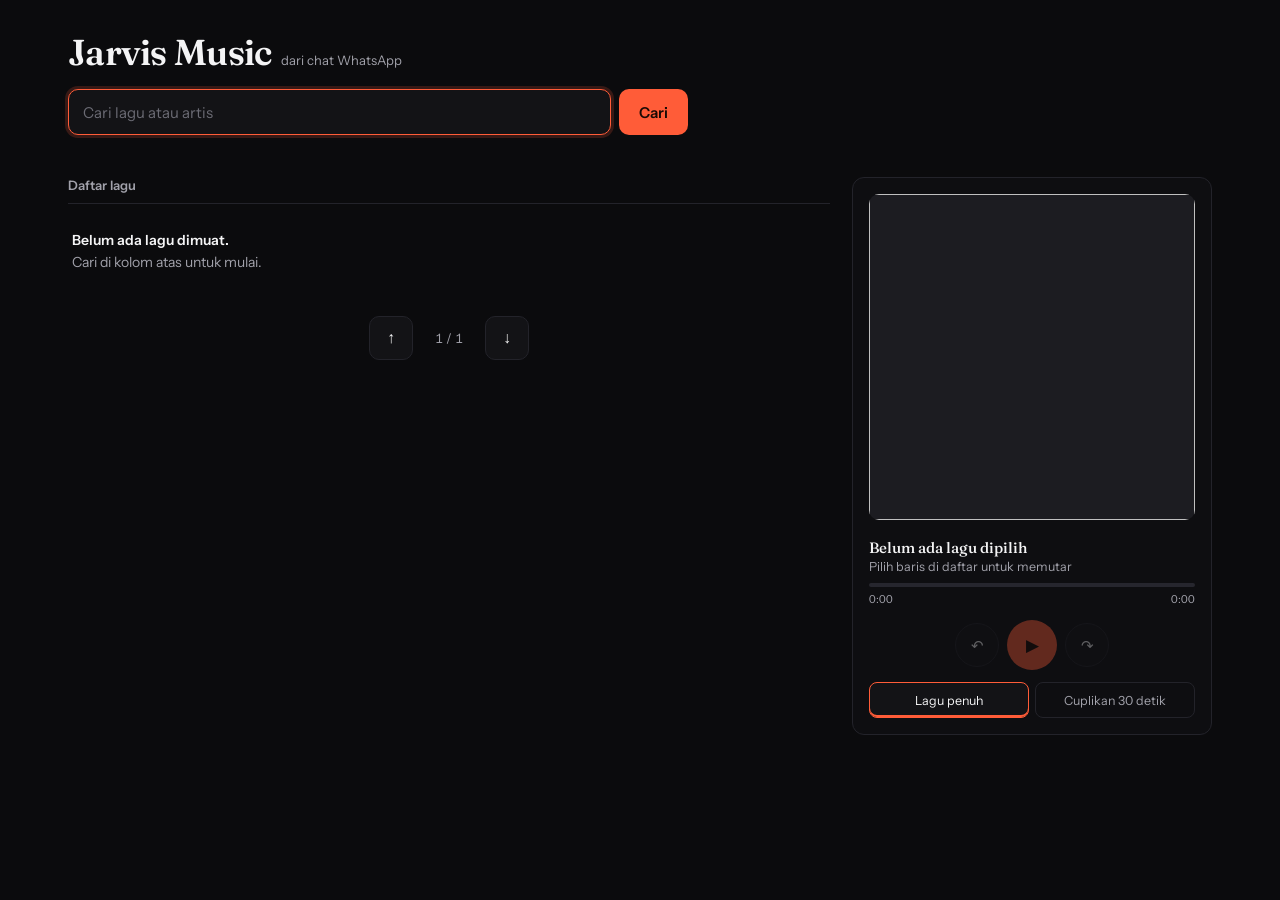
==== commit a7a3e23b: "fix(music): make the active source mode visibly selected (accent underline)" ====
--- a/music.html
+++ b/music.html
@@ -465,7 +465,10 @@
   .mode.on {
     background: var(--raised);
     color: var(--ink);
-    border-color: #3a3a44;
+    border-color: var(--accent);
+    /* A 2px accent underline, not a fill: states the selection without
+       shouting over the transport row above it. */
+    box-shadow: inset 0 -2px 0 0 var(--accent);
   }
 
   .mode:focus-visible {
